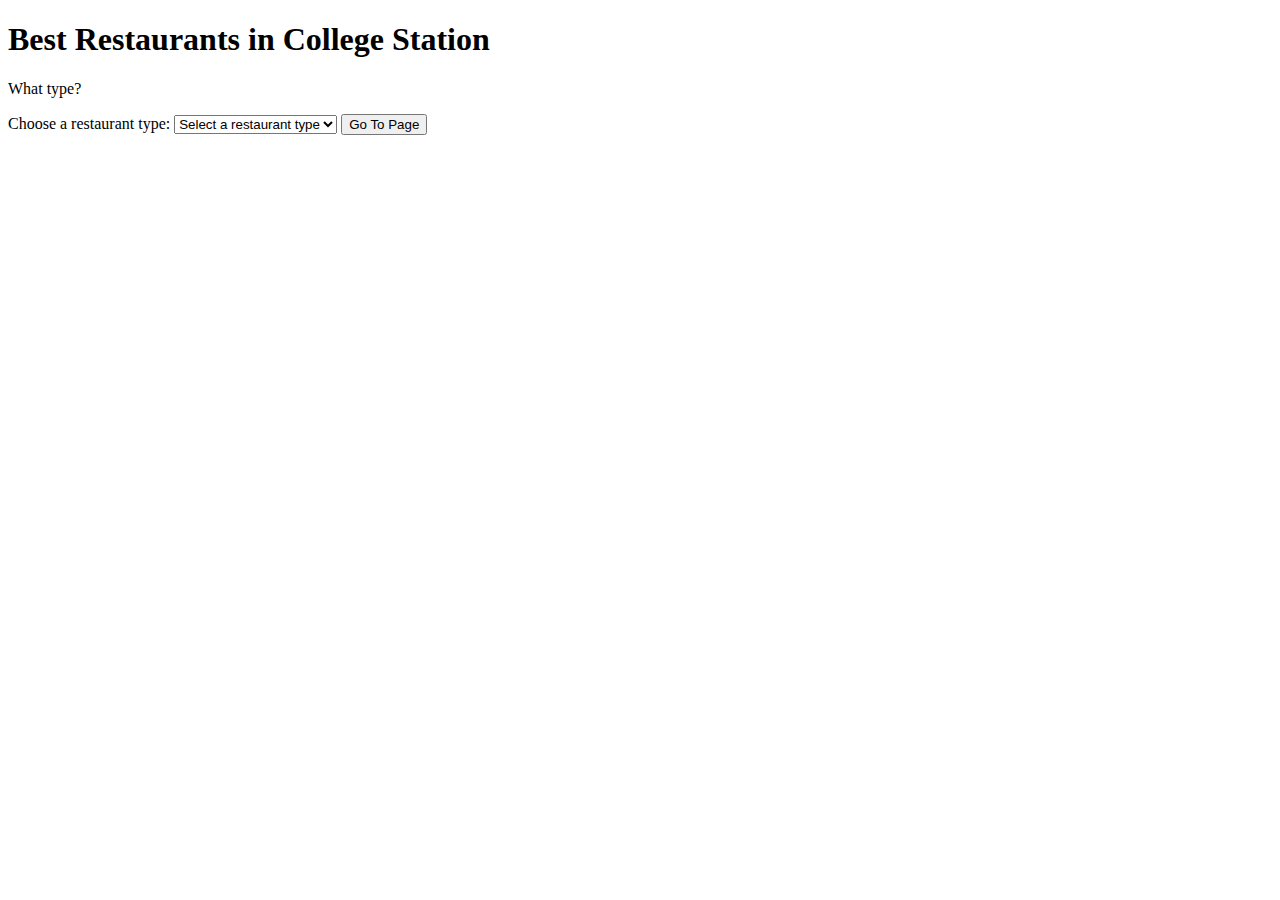
==== starter/index.HTML @ 5a6236c2 "Update index.HTML" ====
<!DOCTYPE html>
<html>
    <!--title and important stuff-->
    <head>
        <h1>Best Restaurants in College Station</h1>
    </head>
    <!-- import our arrays of restaurants -->
    <script src="restaurants.js">
    <link rel="stylesheet" href="styles.css"/>

    </script>

    <body>
        <p>What type?</p>
    </body>

    <form action="restaurants.html" method="get">
        <!-- Your form inputs go here -->
        <label for="restaurantType">Choose a restaurant type:</label>
        <select id="restaurantType" name="restaurantType">
            <option value="" disabled selected>Select a restaurant type</option>
            <option value="Japanese">Japanese</option>
            <option value="Mexican">Mexican</option>
            <option value="Korean">Korean</option>
            <option value="American">American</option>
            <option value="Indian">Indian</option>
            <option value="Italian">Italian</option>
            <option value="Thai">Thai</option>
            <option value="Vietnamese">Vietnamese</option>
        </select>
        <button type="submit">Go To Page</button>
    </form>
    
    <script>
        let type_of_food = prompt("What type of food are you craving?");
        let type = restaurants[type_of_food];

        let restaurants = type['Name'];
        let rating = type['Rating'];

        let restaurants_elements = document.getElementById('Restaurant');
        let rating_elements = document.getElementById('Rating')

        restaurants_elements.innerHTML = restaurants;
        rating_elements.innerHTML = rating;
    </script>

</html>
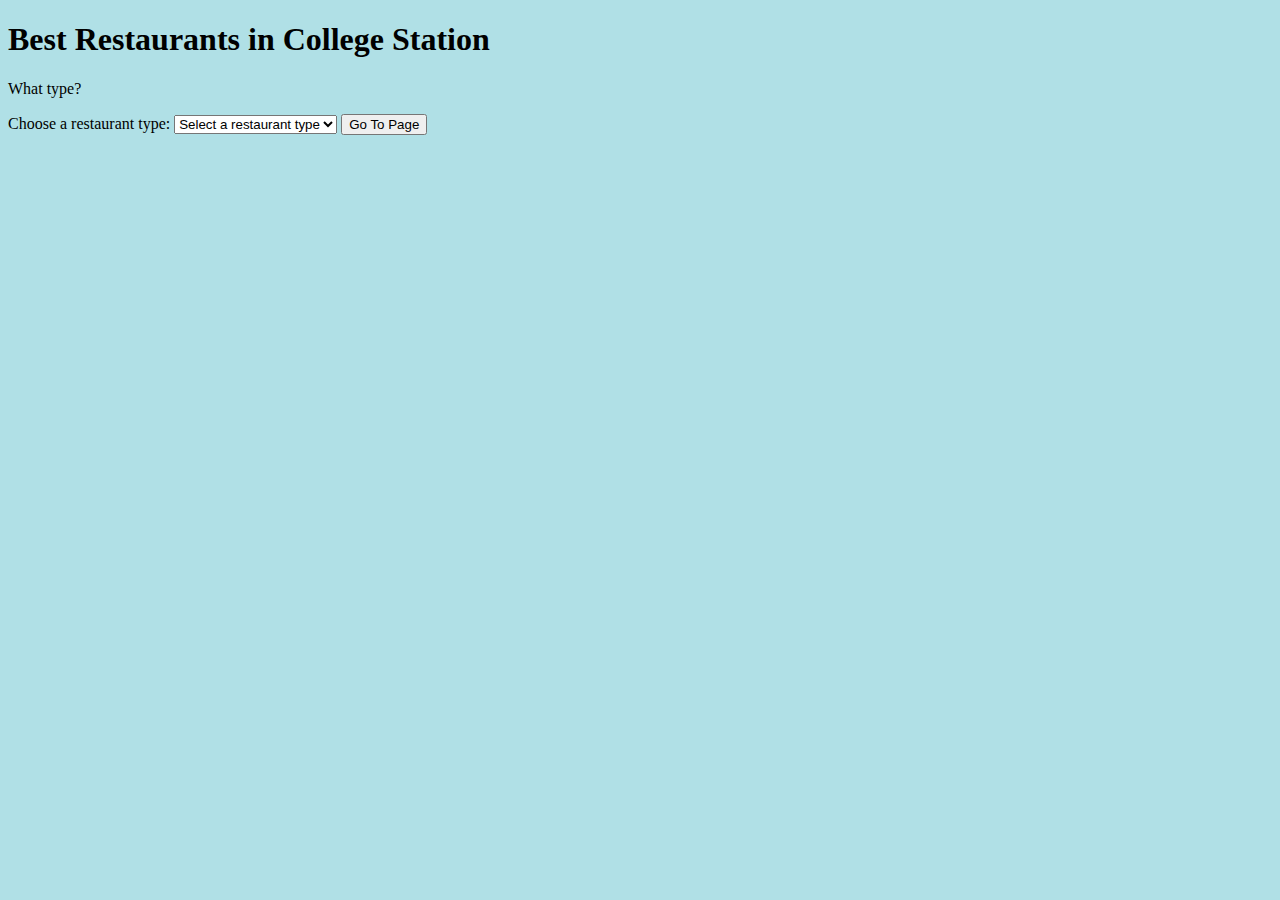
==== commit 535fe158: "h" ====
--- a/starter/index.HTML
+++ b/starter/index.HTML
@@ -8,27 +8,34 @@
     <script src="restaurants.js">
     <link rel="stylesheet" href="styles.css"/>
 
+    
     </script>
+<style>
+    body {
+
+        background-color: powderblue;
+    }
+</style>
 
     <body>
         <p>What type?</p>
     </body>
 
-    <form action="restaurants.html" method="get">
+    <form>
         <!-- Your form inputs go here -->
-        <label for="restaurantType">Choose a restaurant type:</label>
-        <select id="restaurantType" name="restaurantType">
-            <option value="" disabled selected>Select a restaurant type</option>
+        <label >Choose a restaurant type:</label>
+        <select id="foodtype">
+           <option value="" disabled selected>Select a restaurant type</option></a>
             <option value="Japanese">Japanese</option>
             <option value="Mexican">Mexican</option>
             <option value="Korean">Korean</option>
             <option value="American">American</option>
-            <option value="Indian">Indian</option>
+            <a href="/starter/Indian.html"><option value="Indian">Indian</option></a>
             <option value="Italian">Italian</option>
             <option value="Thai">Thai</option>
             <option value="Vietnamese">Vietnamese</option>
         </select>
-        <button type="submit">Go To Page</button>
+        <button type="button" onclick="let foodtype = document.getElementById('foodtype').value; if (foodtype === '') return; window.open(`/starter/${foodtype}.html`, '_self')">Go To Page</button>
     </form>
     
     <script>
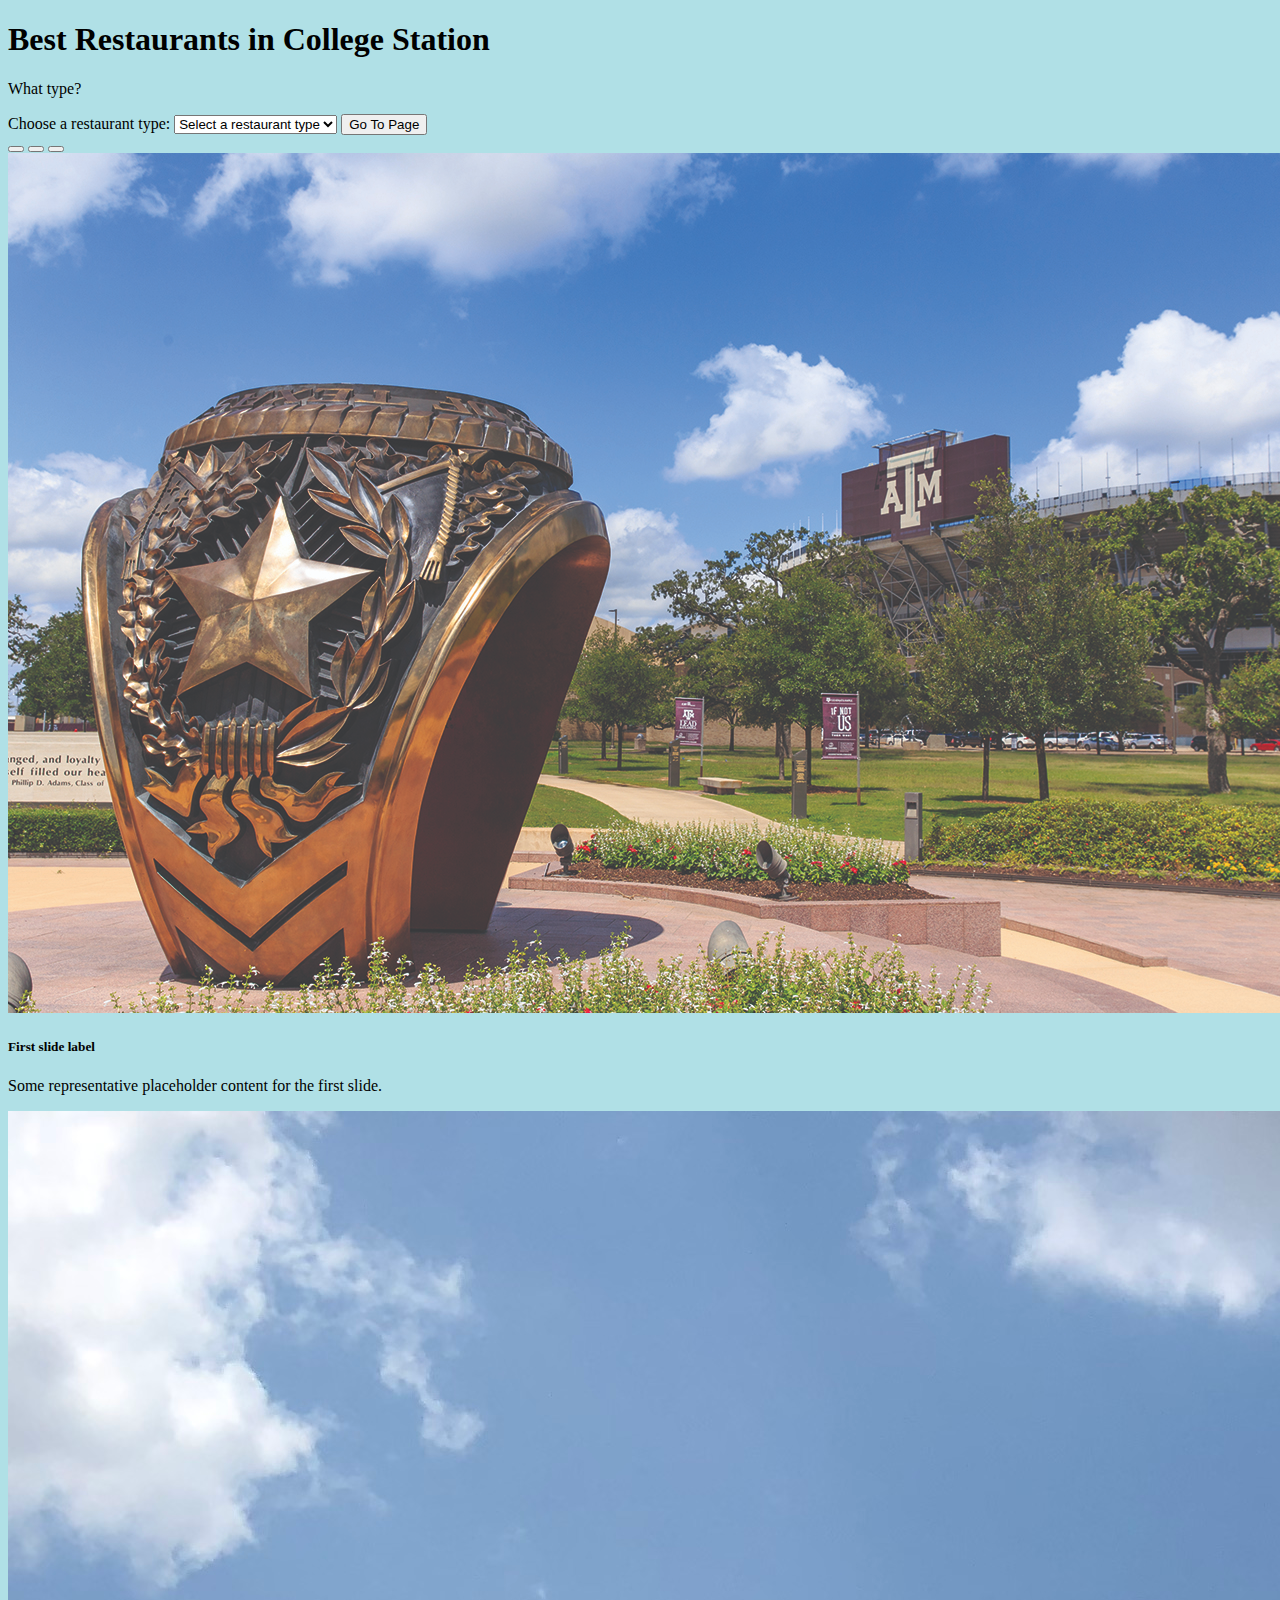
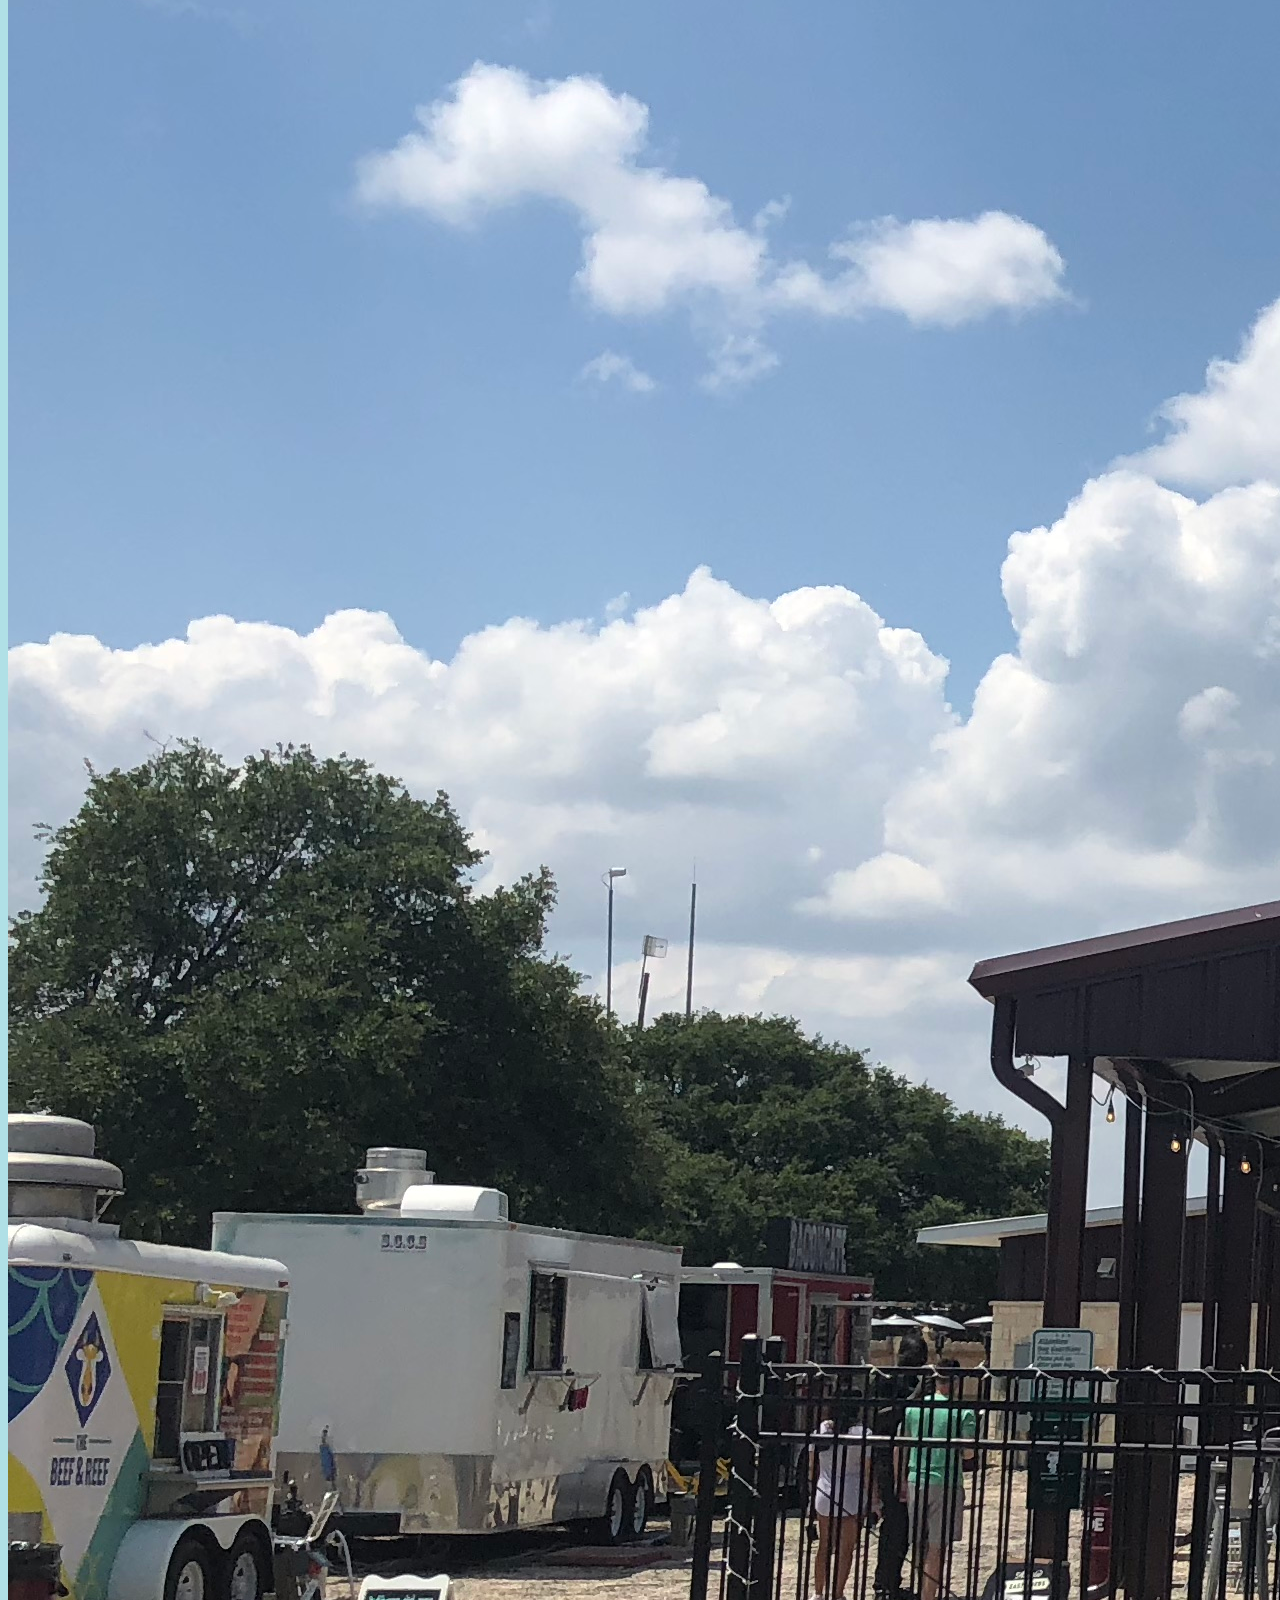
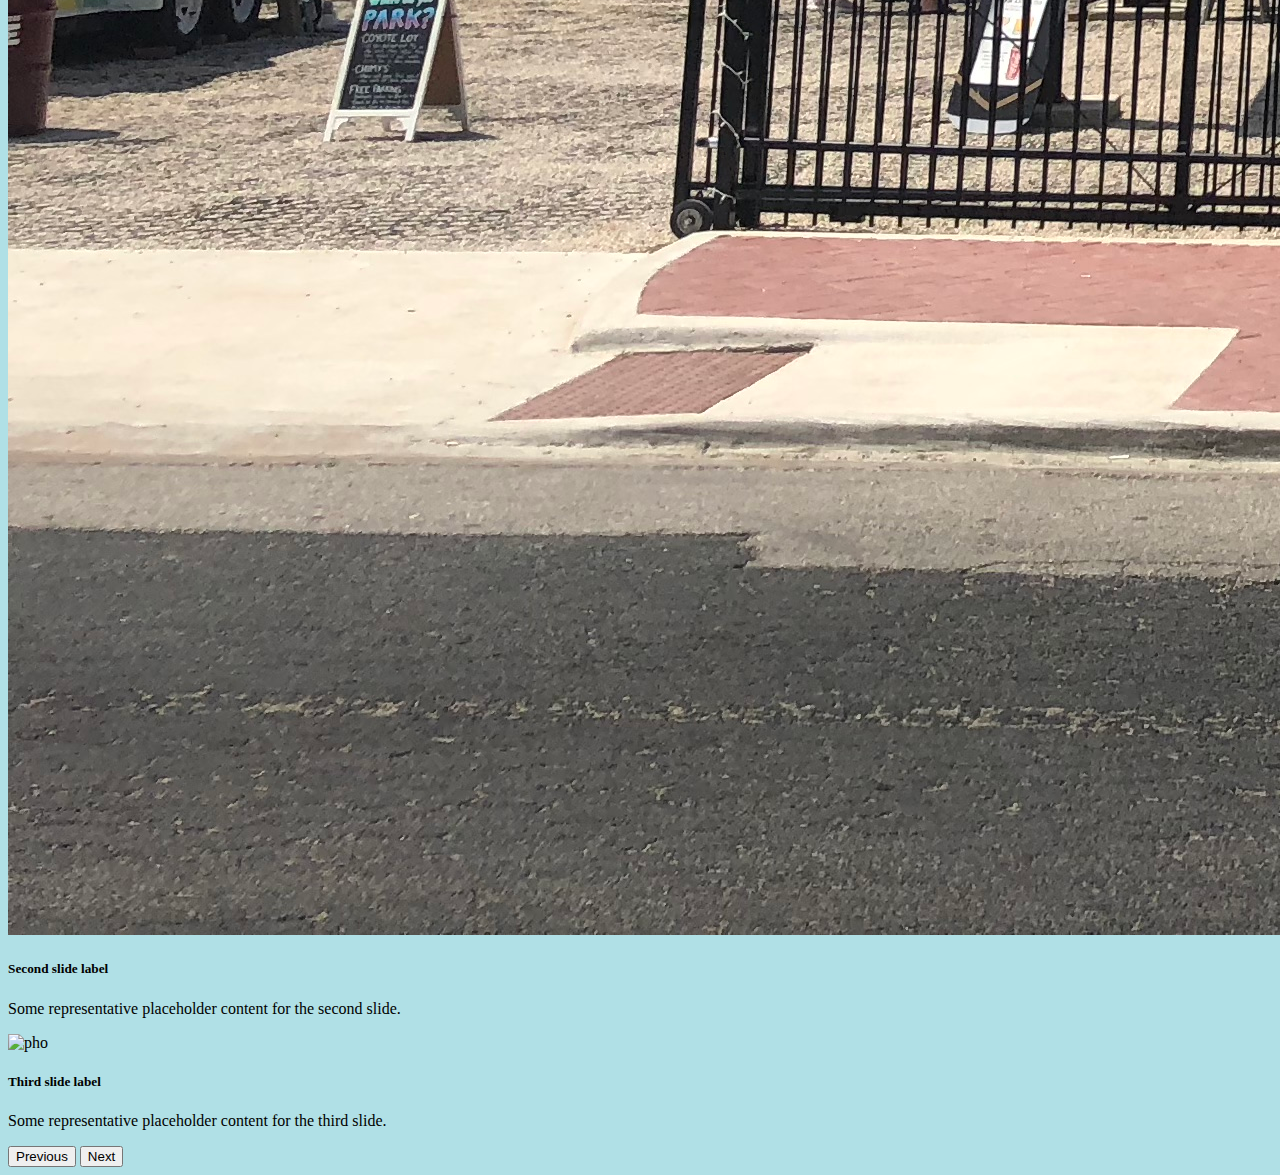
==== commit 03fa64f3: "added carosel" ====
--- a/starter/index.HTML
+++ b/starter/index.HTML
@@ -1,11 +1,17 @@
 <!DOCTYPE html>
 <html>
     <!--title and important stuff-->
+    <meta charset="UTF-8">
+    <meta http-equiv="X-UA-Compatible" content="IE=edge">
+    <meta name="viewport" content="width=device-width, initial-scale=1.0">
+    <link href="https://cdn.jsdelivr.net/npm/bootstrap@5.3.2/dist/css/bootstrap.min.css" rel="stylesheet" integrity="sha384-T3c6CoIi6uLrA9TneNEoa7RxnatzjcDSCmG1MXxSR1GAsXEV/Dwwykc2MPK8M2HN" crossorigin="anonymous">
     <head>
         <h1>Best Restaurants in College Station</h1>
+        
     </head>
     <!-- import our arrays of restaurants -->
     <script src="restaurants.js">
+    
     <link rel="stylesheet" href="styles.css"/>
 
     
@@ -19,24 +25,72 @@
 
     <body>
         <p>What type?</p>
+
+        <form>
+            <!-- Your form inputs go here -->
+            <label >Choose a restaurant type:</label>
+            <select id="foodtype">
+               <option value="" disabled selected>Select a restaurant type</option></a>
+                <option value="Japanese">Japanese</option>
+                <option value="Mexican">Mexican</option>
+                <option value="Korean">Korean</option>
+                <option value="American">American</option>
+                <a href="/starter/Indian.html"><option value="Indian">Indian</option></a>
+                <option value="Italian">Italian</option>
+                <option value="Thai">Thai</option>
+                <option value="Vietnamese">Vietnamese</option>
+            </select>
+            <button type="button" onclick="let foodtype = document.getElementById('foodtype').value; if (foodtype === '') return; window.open(`/starter/${foodtype}.html`, '_self')">Go To Page</button>
+        </form>
+
+        <div id="carouselExampleCaptions" class="carousel slide">
+            <div class="carousel-indicators">
+              <button type="button" data-bs-target="#carouselExampleCaptions" data-bs-slide-to="0" class="active" aria-current="true" aria-label="Slide 1"></button>
+              <button type="button" data-bs-target="#carouselExampleCaptions" data-bs-slide-to="1" aria-label="Slide 2"></button>
+              <button type="button" data-bs-target="#carouselExampleCaptions" data-bs-slide-to="2" aria-label="Slide 3"></button>
+            </div>
+            <div class="carousel-inner">
+              <div class="carousel-item active">
+                <img src="images/giantaggiering.jpg" class="d-block w-100" alt="aggie">
+                <div class="carousel-caption d-none d-md-block">
+                  <h5>First slide label</h5>
+                  <p>Some representative placeholder content for the first slide.</p>
+                </div>
+              </div>
+              <div class="carousel-item">
+                <img src="images/cstat.jpg" class="d-block w-100" alt="cstat">
+                <div class="carousel-caption d-none d-md-block">
+                  <h5>Second slide label</h5>
+                  <p>Some representative placeholder content for the second slide.</p>
+                </div>
+              </div>
+              <div class="carousel-item">
+                <img src="images/pho.jpg" class="d-block w-100" alt="pho">
+                <div class="carousel-caption d-none d-md-block">
+                  <h5>Third slide label</h5>
+                  <p>Some representative placeholder content for the third slide.</p>
+                </div>
+              </div>
+            </div>
+            <button class="carousel-control-prev" type="button" data-bs-target="#carouselExampleCaptions" data-bs-slide="prev">
+              <span class="carousel-control-prev-icon" aria-hidden="true"></span>
+              <span class="visually-hidden">Previous</span>
+            </button>
+            <button class="carousel-control-next" type="button" data-bs-target="#carouselExampleCaptions" data-bs-slide="next">
+              <span class="carousel-control-next-icon" aria-hidden="true"></span>
+              <span class="visually-hidden">Next</span>
+            </button>
+          </div>
+
+        <script src="https://cdn.jsdelivr.net/npm/bootstrap@5.3.2/dist/js/bootstrap.bundle.min.js" integrity="sha384-C6RzsynM9kWDrMNeT87bh95OGNyZPhcTNXj1NW7RuBCsyN/o0jlpcV8Qyq46cDfL" crossorigin="anonymous"></script>
+        <script src="https://cdn.jsdelivr.net/npm/@popperjs/core@2.11.8/dist/umd/popper.min.js" integrity="sha384-I7E8VVD/ismYTF4hNIPjVp/Zjvgyol6VFvRkX/vR+Vc4jQkC+hVqc2pM8ODewa9r" crossorigin="anonymous"></script>
+        <script src="https://cdn.jsdelivr.net/npm/bootstrap@5.3.2/dist/js/bootstrap.min.js" integrity="sha384-BBtl+eGJRgqQAUMxJ7pMwbEyER4l1g+O15P+16Ep7Q9Q+zqX6gSbd85u4mG4QzX+" crossorigin="anonymous"></script>
+        <script src="https://code.jquery.com/jquery-3.2.1.slim.min.js" integrity="sha384-KJ3o2DKtIkvYIK3UENzmM7KCkRr/rE9/Qpg6aAZGJwFDMVNA/GpGFF93hXpG5KkN" crossorigin="anonymous"></script>
     </body>
 
-    <form>
-        <!-- Your form inputs go here -->
-        <label >Choose a restaurant type:</label>
-        <select id="foodtype">
-           <option value="" disabled selected>Select a restaurant type</option></a>
-            <option value="Japanese">Japanese</option>
-            <option value="Mexican">Mexican</option>
-            <option value="Korean">Korean</option>
-            <option value="American">American</option>
-            <a href="/starter/Indian.html"><option value="Indian">Indian</option></a>
-            <option value="Italian">Italian</option>
-            <option value="Thai">Thai</option>
-            <option value="Vietnamese">Vietnamese</option>
-        </select>
-        <button type="button" onclick="let foodtype = document.getElementById('foodtype').value; if (foodtype === '') return; window.open(`/starter/${foodtype}.html`, '_self')">Go To Page</button>
-    </form>
+   
+
+    
     
     <script>
         let type_of_food = prompt("What type of food are you craving?");
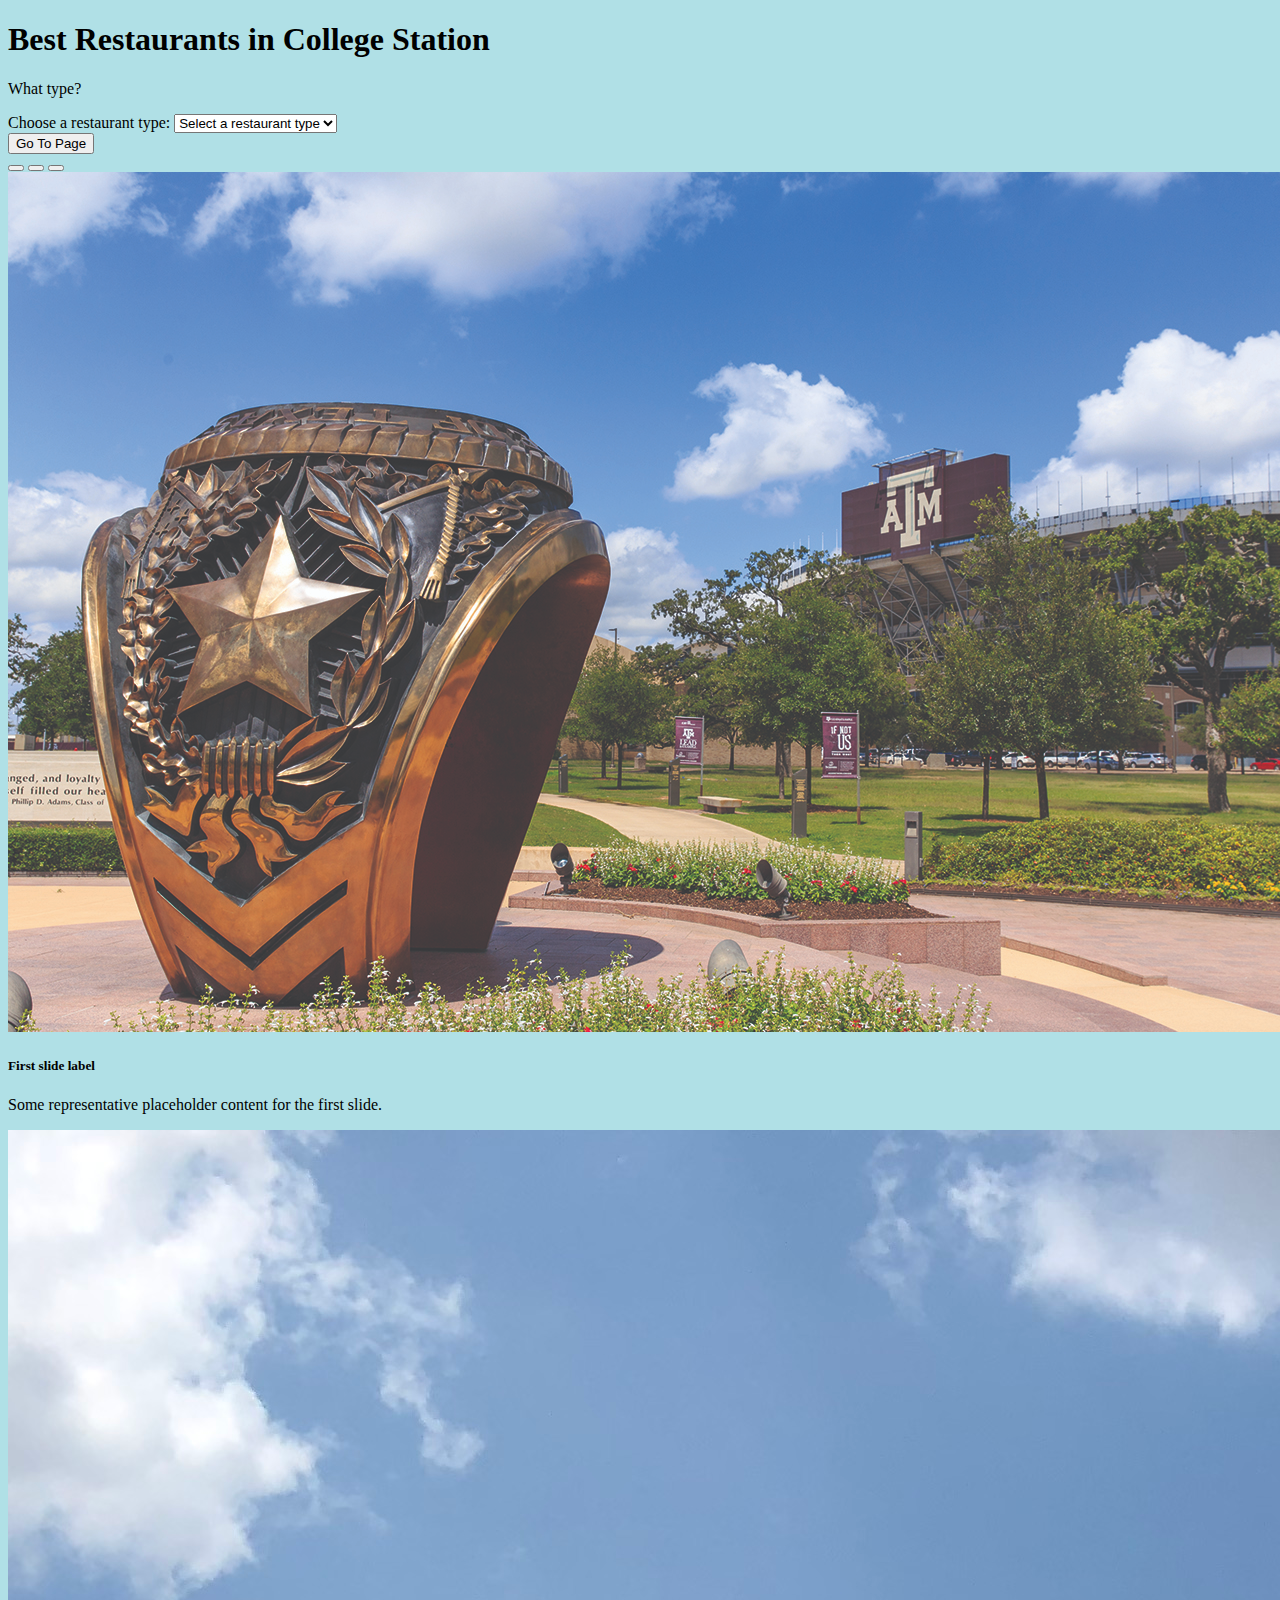
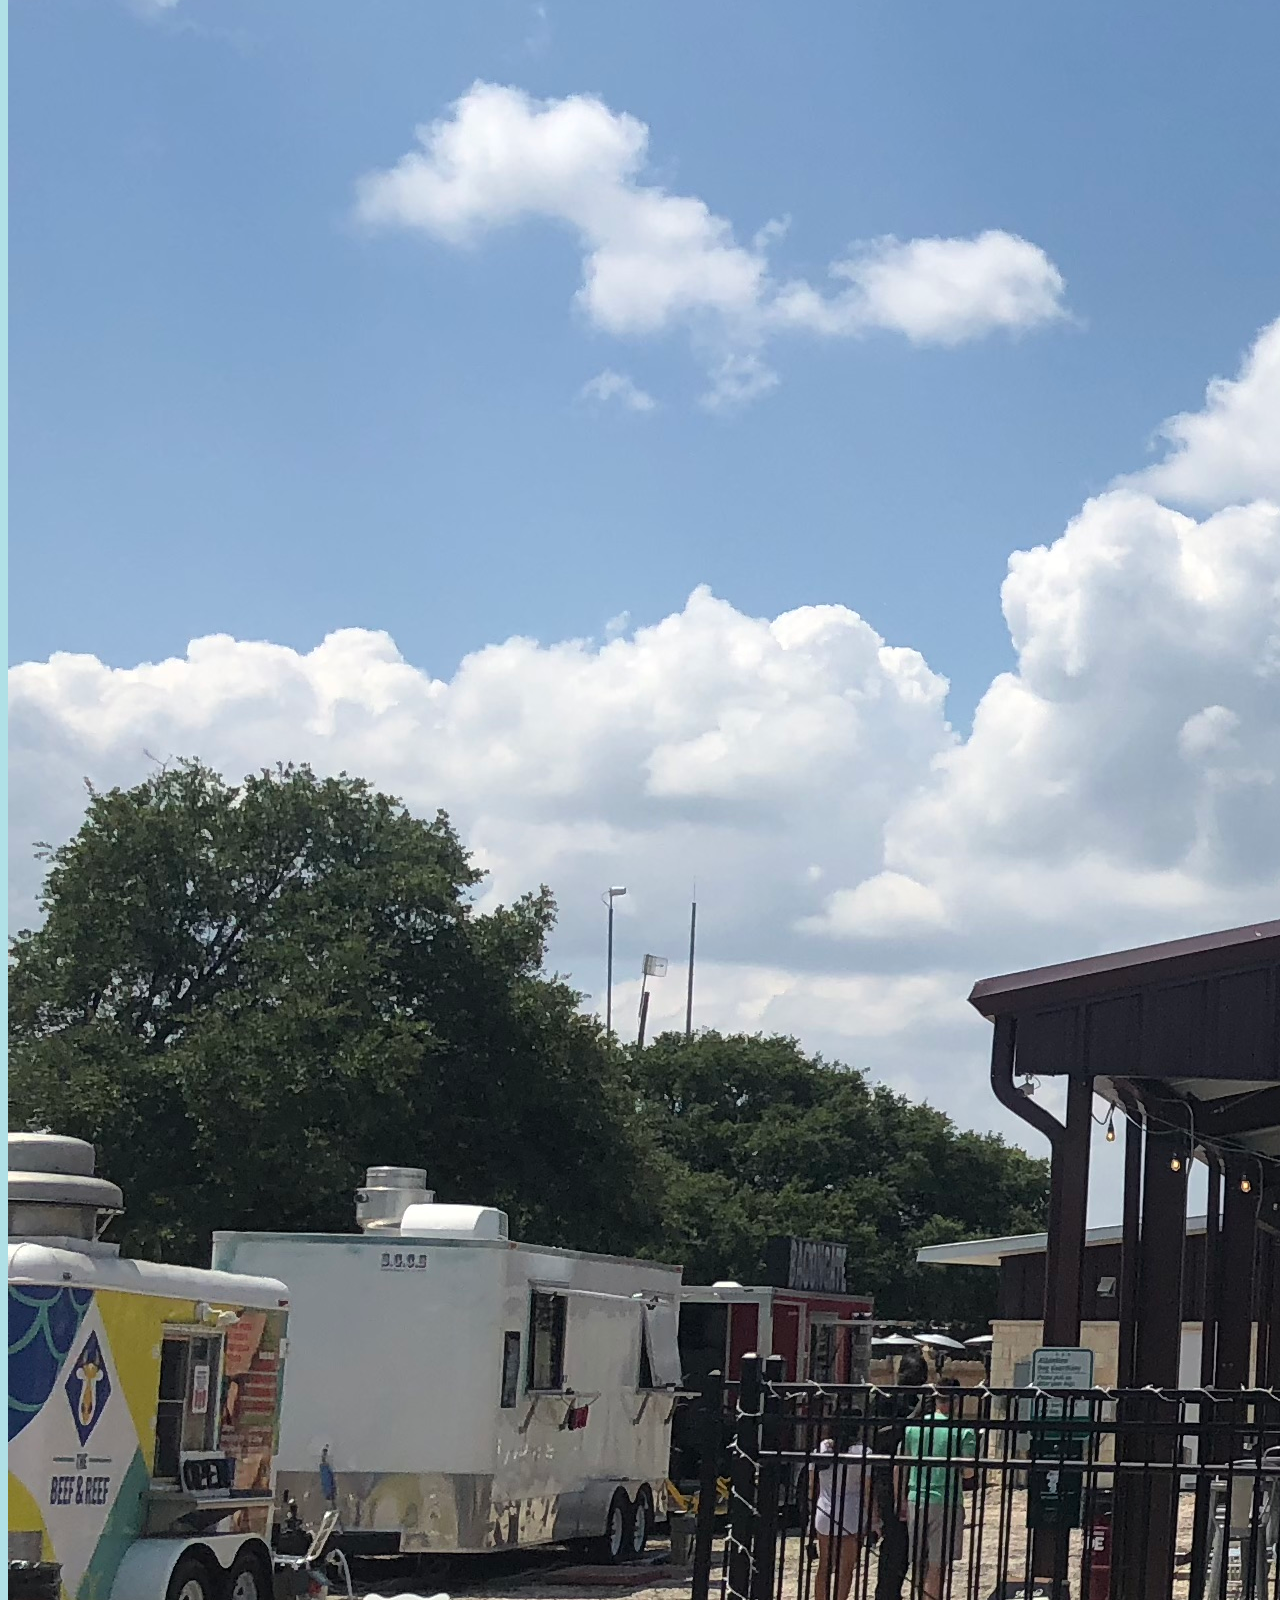
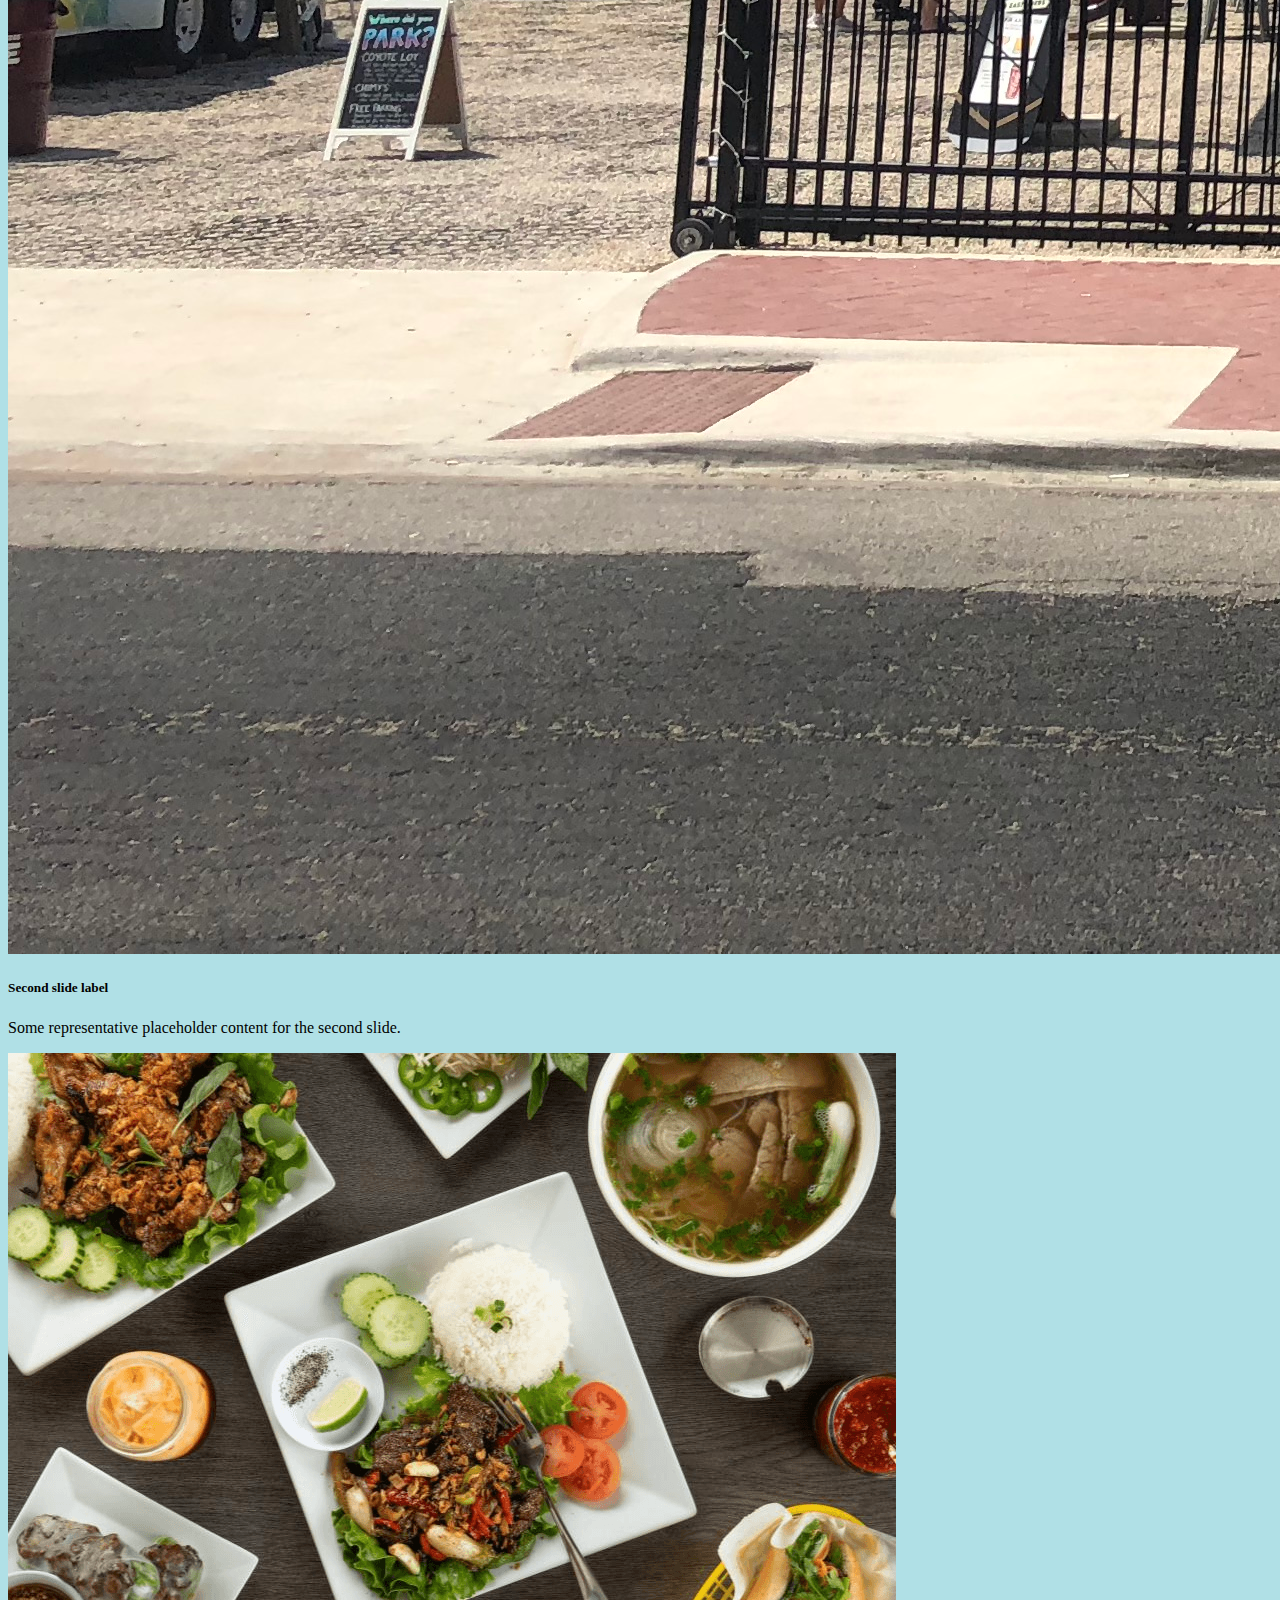
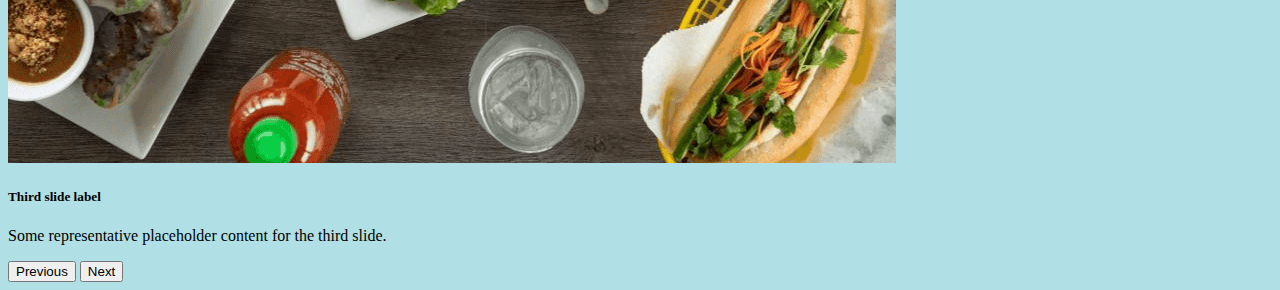
==== commit 2cb63e6e: "Update index.HTML" ====
--- a/starter/index.HTML
+++ b/starter/index.HTML
@@ -25,23 +25,28 @@
 
     <body>
         <p>What type?</p>
-
-        <form>
-            <!-- Your form inputs go here -->
-            <label >Choose a restaurant type:</label>
-            <select id="foodtype">
-               <option value="" disabled selected>Select a restaurant type</option></a>
-                <option value="Japanese">Japanese</option>
-                <option value="Mexican">Mexican</option>
-                <option value="Korean">Korean</option>
-                <option value="American">American</option>
-                <a href="/starter/Indian.html"><option value="Indian">Indian</option></a>
-                <option value="Italian">Italian</option>
-                <option value="Thai">Thai</option>
-                <option value="Vietnamese">Vietnamese</option>
-            </select>
-            <button type="button" onclick="let foodtype = document.getElementById('foodtype').value; if (foodtype === '') return; window.open(`/starter/${foodtype}.html`, '_self')">Go To Page</button>
-        </form>
+        <div class="container-mt-5">
+            <form>
+                <div class="mb-3">
+                    <label >Choose a restaurant type:</label>
+                <select id="foodtype">
+                   <option value="" disabled selected>Select a restaurant type</option></a>
+                    <option value="Japanese">Japanese</option>
+                    <option value="Mexican">Mexican</option>
+                    <option value="Korean">Korean</option>
+                    <option value="American">American</option>
+                    <a href="/starter/Indian.html"><option value="Indian">Indian</option></a>
+                    <option value="Italian">Italian</option>
+                    <option value="Thai">Thai</option>
+                    <option value="Vietnamese">Vietnamese</option>
+                </select>
+                </div>
+                <!-- Your form inputs go here -->
+                
+                <button type="button" onclick="let foodtype = document.getElementById('foodtype').value; if (foodtype === '') return; window.open(`/starter/${foodtype}.html`, '_self')">Go To Page</button>
+            </form>
+        </div>
+        
 
         <div id="carouselExampleCaptions" class="carousel slide">
             <div class="carousel-indicators">
@@ -65,7 +70,7 @@
                 </div>
               </div>
               <div class="carousel-item">
-                <img src="images/pho.jpg" class="d-block w-100" alt="pho">
+                <img src="images/pho.png" class="d-block w-100" alt="pho">
                 <div class="carousel-caption d-none d-md-block">
                   <h5>Third slide label</h5>
                   <p>Some representative placeholder content for the third slide.</p>
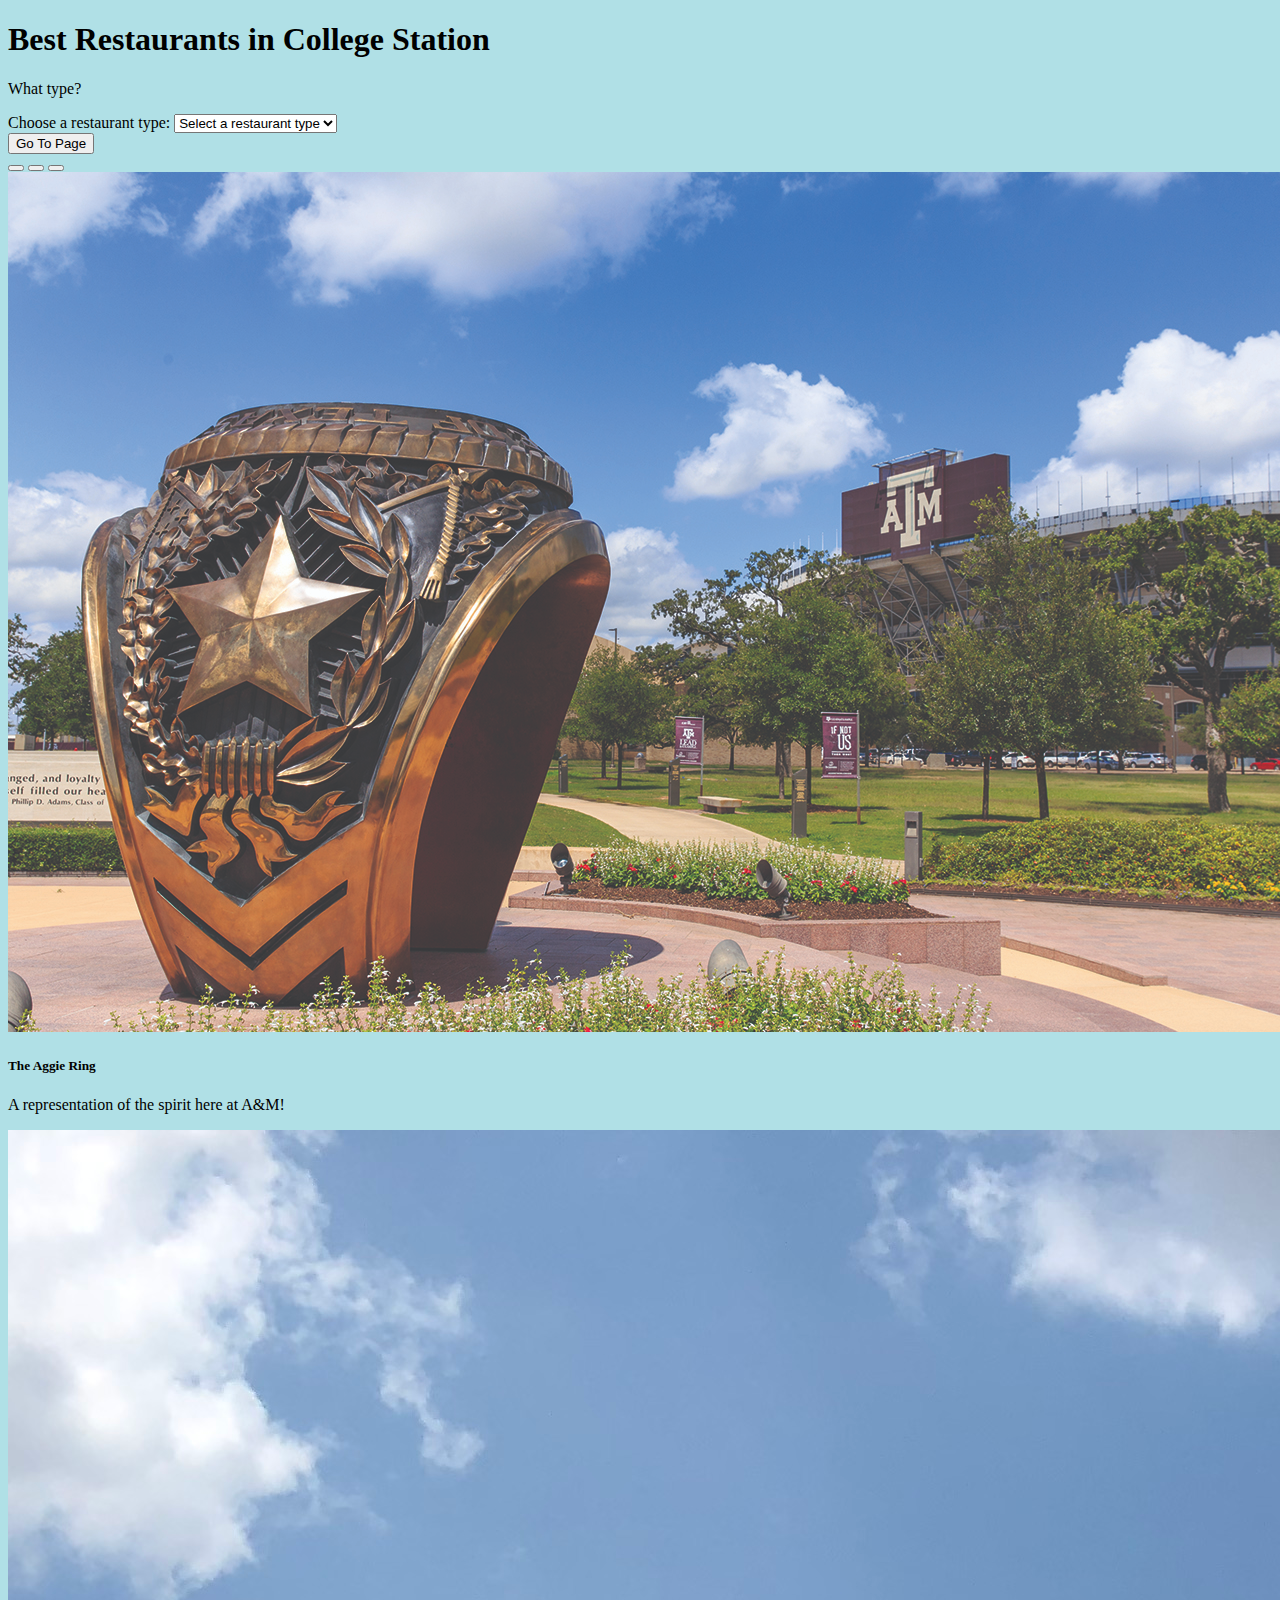
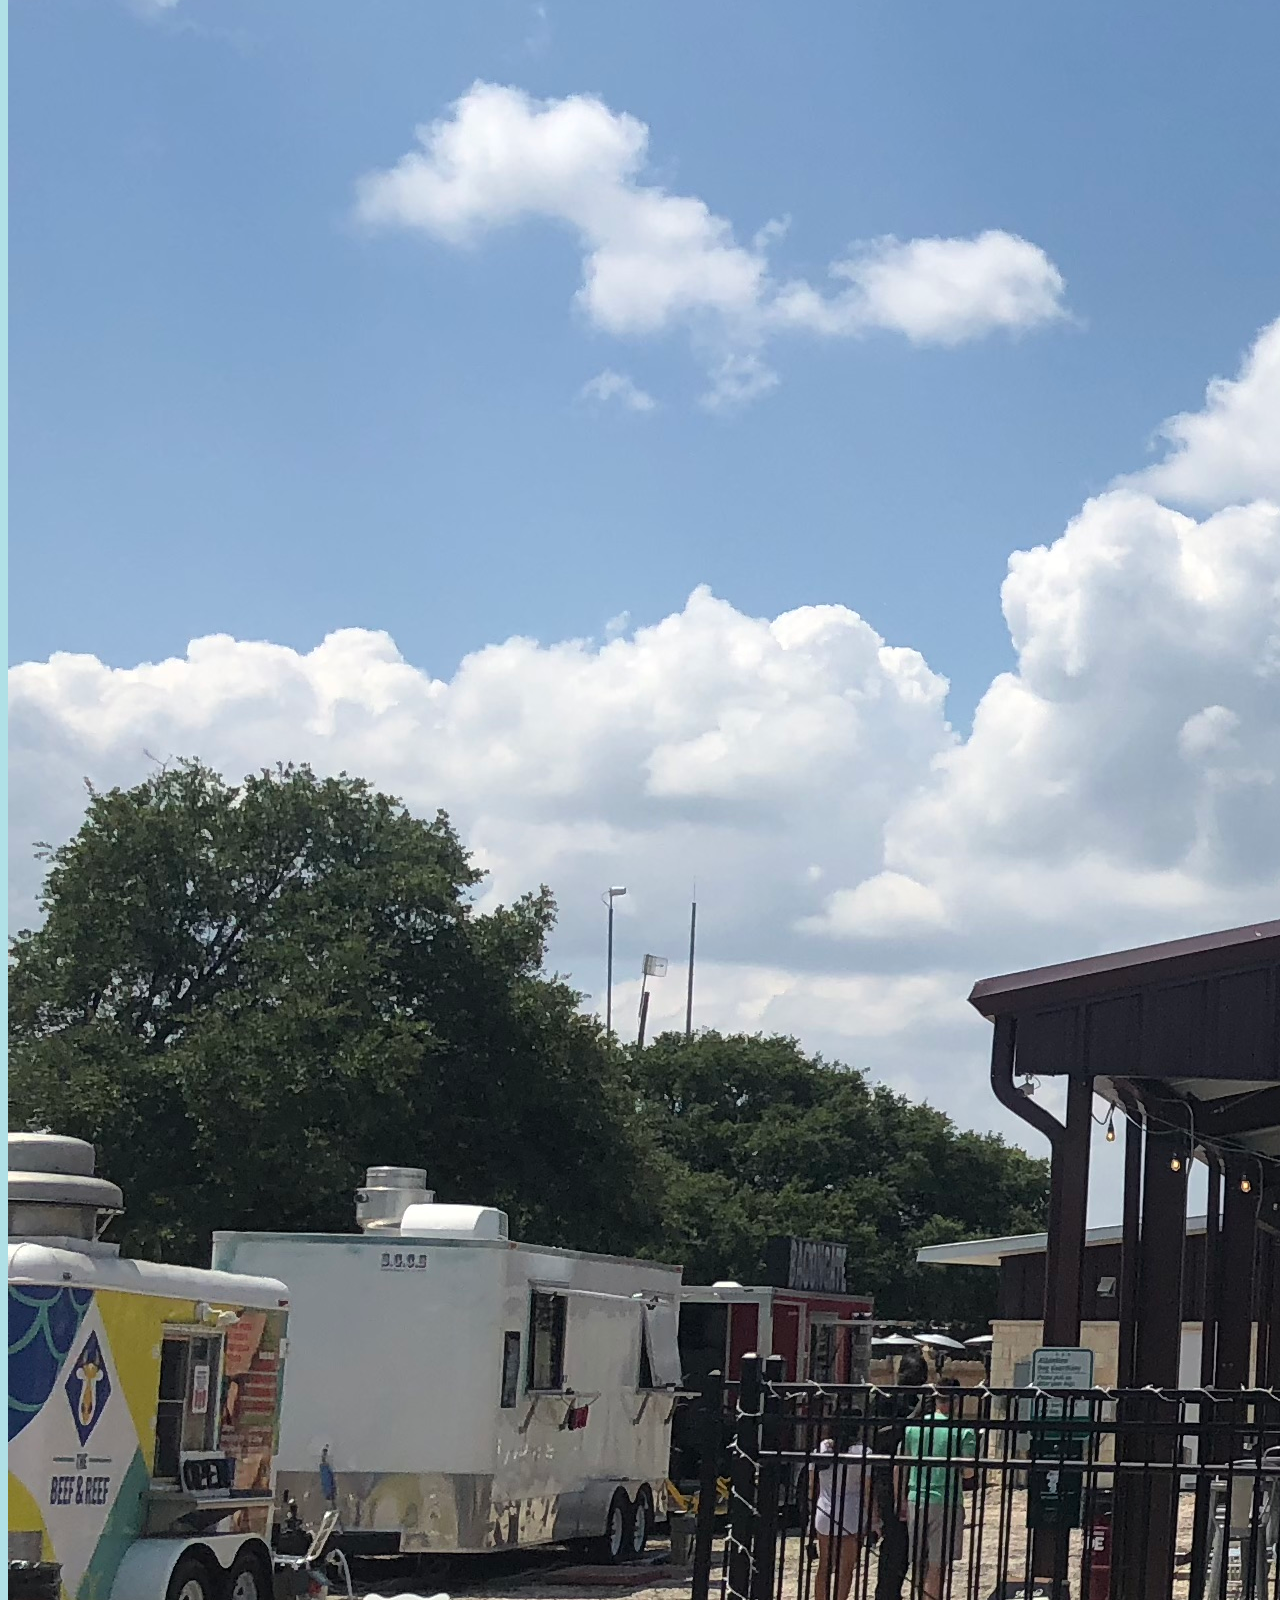
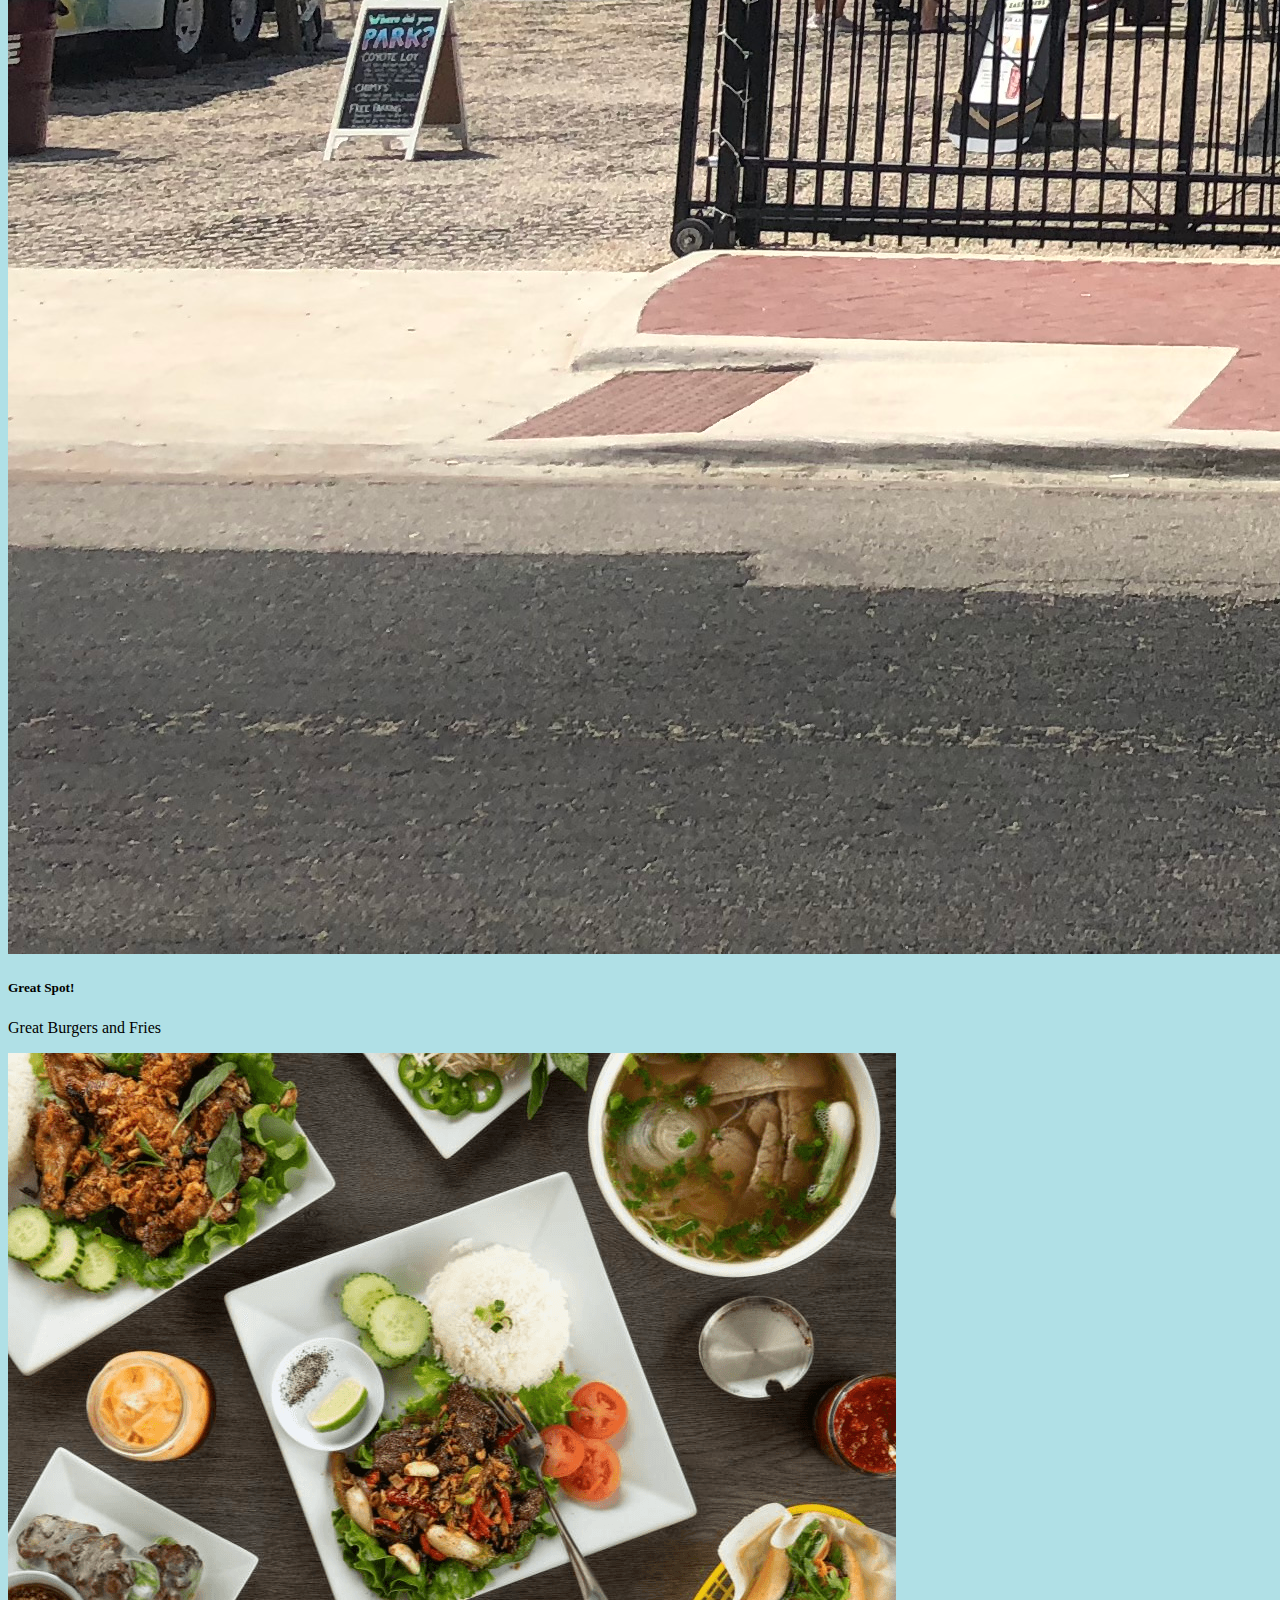
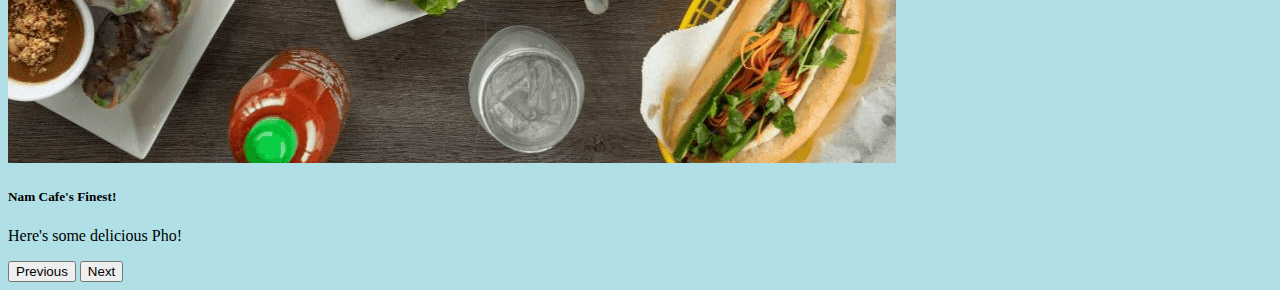
==== commit 95516d1a: "Update index.HTML" ====
--- a/starter/index.HTML
+++ b/starter/index.HTML
@@ -6,7 +6,12 @@
     <meta name="viewport" content="width=device-width, initial-scale=1.0">
     <link href="https://cdn.jsdelivr.net/npm/bootstrap@5.3.2/dist/css/bootstrap.min.css" rel="stylesheet" integrity="sha384-T3c6CoIi6uLrA9TneNEoa7RxnatzjcDSCmG1MXxSR1GAsXEV/Dwwykc2MPK8M2HN" crossorigin="anonymous">
     <head>
-        <h1>Best Restaurants in College Station</h1>
+        <section class="d-flex justify-content-center align-items-center vh-10">
+            <div class="text-center">
+                <h1 class="display-4">Best Restaurants in College Station</h1>
+            </div>
+        </section>
+        
         
     </head>
     <!-- import our arrays of restaurants -->
@@ -24,12 +29,15 @@
 </style>
 
     <body>
-        <p>What type?</p>
+        <section class="d-flex justify-content-center align-items-center vh-10">
+            <p>What type?</p>
+        </section>
+        
         <div class="container-mt-5">
             <form>
                 <div class="mb-3">
                     <label >Choose a restaurant type:</label>
-                <select id="foodtype">
+                <select class="form-select" id="foodtype">
                    <option value="" disabled selected>Select a restaurant type</option></a>
                     <option value="Japanese">Japanese</option>
                     <option value="Mexican">Mexican</option>
@@ -43,7 +51,7 @@
                 </div>
                 <!-- Your form inputs go here -->
                 
-                <button type="button" onclick="let foodtype = document.getElementById('foodtype').value; if (foodtype === '') return; window.open(`/starter/${foodtype}.html`, '_self')">Go To Page</button>
+                <button type="button" class="btn btn-primary" onclick="let foodtype = document.getElementById('foodtype').value; if (foodtype === '') return; window.open(`/starter/${foodtype}.html`, '_self')">Go To Page</button>
             </form>
         </div>
         
@@ -58,22 +66,22 @@
               <div class="carousel-item active">
                 <img src="images/giantaggiering.jpg" class="d-block w-100" alt="aggie">
                 <div class="carousel-caption d-none d-md-block">
-                  <h5>First slide label</h5>
-                  <p>Some representative placeholder content for the first slide.</p>
+                  <h5>The Aggie Ring</h5>
+                  <p>A representation of the spirit here at A&M!</p>
                 </div>
               </div>
               <div class="carousel-item">
                 <img src="images/cstat.jpg" class="d-block w-100" alt="cstat">
                 <div class="carousel-caption d-none d-md-block">
-                  <h5>Second slide label</h5>
-                  <p>Some representative placeholder content for the second slide.</p>
+                  <h5>Great Spot!</h5>
+                  <p>Great Burgers and Fries</p>
                 </div>
               </div>
               <div class="carousel-item">
                 <img src="images/pho.png" class="d-block w-100" alt="pho">
                 <div class="carousel-caption d-none d-md-block">
-                  <h5>Third slide label</h5>
-                  <p>Some representative placeholder content for the third slide.</p>
+                  <h5>Nam Cafe's Finest!</h5>
+                  <p>Here's some delicious Pho!</p>
                 </div>
               </div>
             </div>
